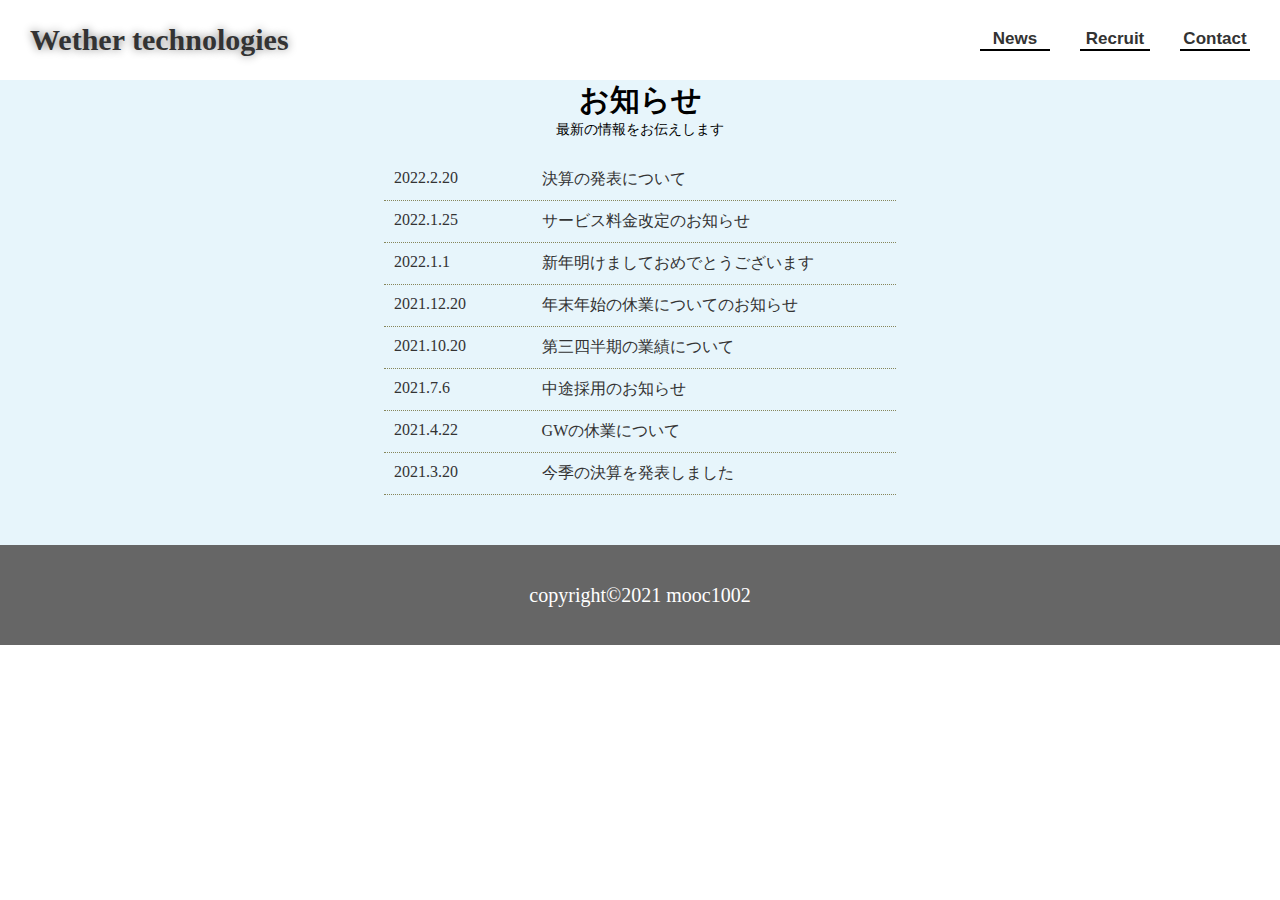
==== news.html @ 4c689818 "Add files via upload" ====
<!DOCTYPE html>
<html lang="ja">

<head>
    <meta charset="UTF-8">
    <meta http-equiv="X-UA-Compatible" content="IE=edge">
    <meta name="viewport" content="width=device-width, initial-scale=1.0">
    <title>News - Wether technologies</title>
    <link rel="stylesheet" href="css/news/news.css">
</head>

<body>
    <header>
        <h1><a href="index.html">Wether technologies</a></h1>
        
        <!--レスポンシブ-->
        <div class="sp-nav">
            <span class="bar"></span>
            <span class="bar"></span>
            <span class="bar"></span>
        </div>


        <nav>
            <ul>
                <li><a href="#">News</a></li>
                <li><a href="recruit.html">Recruit</a></li>
                <li><a href="contact.html">Contact</a></li>
            </ul>
        </nav>
    </header>

    <main>
        <h2>お知らせ</h2>
        <p class="sub">最新の情報をお伝えします</p>

        <section class="info">
            <dl>
                <a href="#">
                    <dt><time datetime="2022-02-20">2022.2.20</time></dt>
                    <dd>決算の発表について</dd>
                </a>
            </dl>
            <dl>
                <a href="#">
                    <dt><time datetime="2022-01-25">2022.1.25</time></dt>
                    <dd>サービス料金改定のお知らせ</dd>
                </a>
            </dl>
            <dl>
                <a href="#">
                    <dt><time datetime="2022-01-01">2022.1.1</time></dt>
                    <dd>新年明けましておめでとうございます</dd>
                </a>
            </dl>
            <dl>
                <a href="#">
                    <dt><time datetime="2021-12-20">2021.12.20</time></dt>
                    <dd>年末年始の休業についてのお知らせ</dd>
                </a>
            </dl>
            <dl>
                <a href="#">
                    <dt><time datetime="2021-10-20">2021.10.20</time></dt>
                    <dd>第三四半期の業績について</dd>
                </a>
            </dl>
            <dl>
                <a href="#">
                    <dt><time datetime="2021-07-06">2021.7.6</time></dt>
                    <dd>中途採用のお知らせ</dd>
                </a>
            </dl>
            <dl>
                <a href="#">
                    <dt><time datetime="2021-04-22">2021.4.22</time></dt>
                    <dd>GWの休業について</dd>
                </a>
            </dl>
            <dl>
                <a href="#">
                    <dt><time datetime="2021-03-20">2021.3.20</time></dt>
                    <dd>今季の決算を発表しました</dd>
                </a>
            </dl>
        </section>
    </main>


    <!--footer-->
    <footer>
        <p>copyright&copy;2021 mooc1002</p>
    </footer>

    <script src="js/main.js"></script>
</body>

</html>
---- css/news/news.css ----
@import url(../common/header.css);
@import url(../common/footer.css);
@import url(../common/parts.css);
main {
  padding-bottom: 50px;
  background-color: rgba(135, 206, 235, 0.2);
}

main .sub {
  text-align: center;
}

main .info {
  width: 40%;
  margin: 20px auto 0;
}

main dl {
  padding: 10px;
  border-bottom: 1px dotted #86865b;
}

main dl a {
  display: -webkit-box;
  display: -ms-flexbox;
  display: flex;
}

main dl a dt {
  width: 30%;
}

main dl a dd {
  width: 70%;
}

@media screen and (max-width: 768px) {
  main .info {
    width: 90%;
  }
  main a dt {
    width: 20%;
  }
  main a dd {
    width: 80%;
    font-size: 12px;
  }
}
/*# sourceMappingURL=news.css.map */
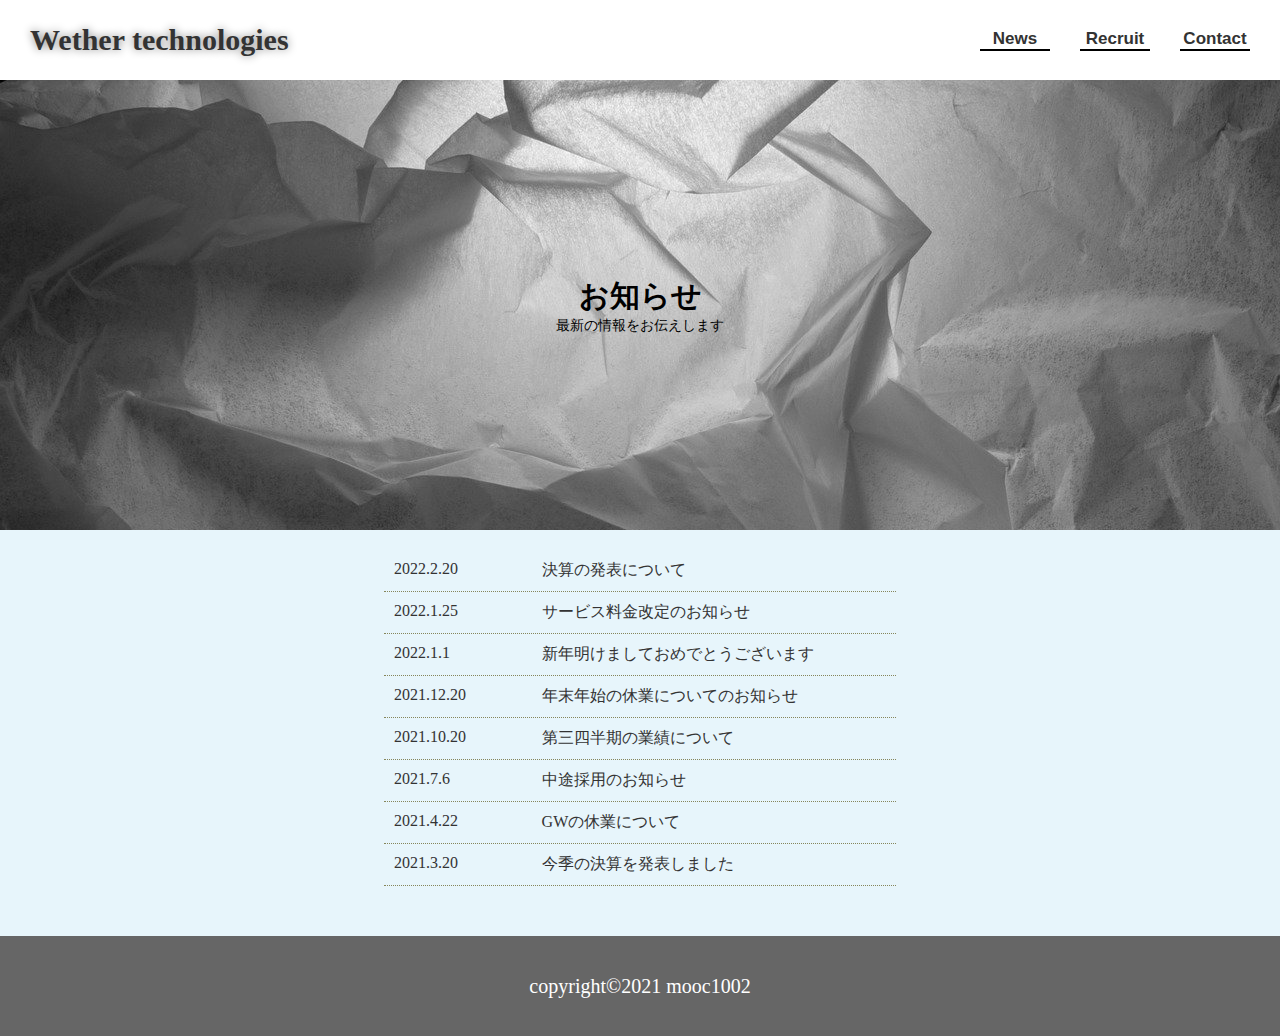
==== commit 42455ff2: "Add files via upload" ====
--- a/news.html
+++ b/news.html
@@ -12,7 +12,7 @@
 <body>
     <header>
         <h1><a href="index.html">Wether technologies</a></h1>
-        
+
         <!--レスポンシブ-->
         <div class="sp-nav">
             <span class="bar"></span>
@@ -31,8 +31,10 @@
     </header>
 
     <main>
-        <h2>お知らせ</h2>
-        <p class="sub">最新の情報をお伝えします</p>
+        <div class="head">
+            <h2>お知らせ</h2>
+            <p class="sub">最新の情報をお伝えします</p>
+        </div>
 
         <section class="info">
             <dl>
